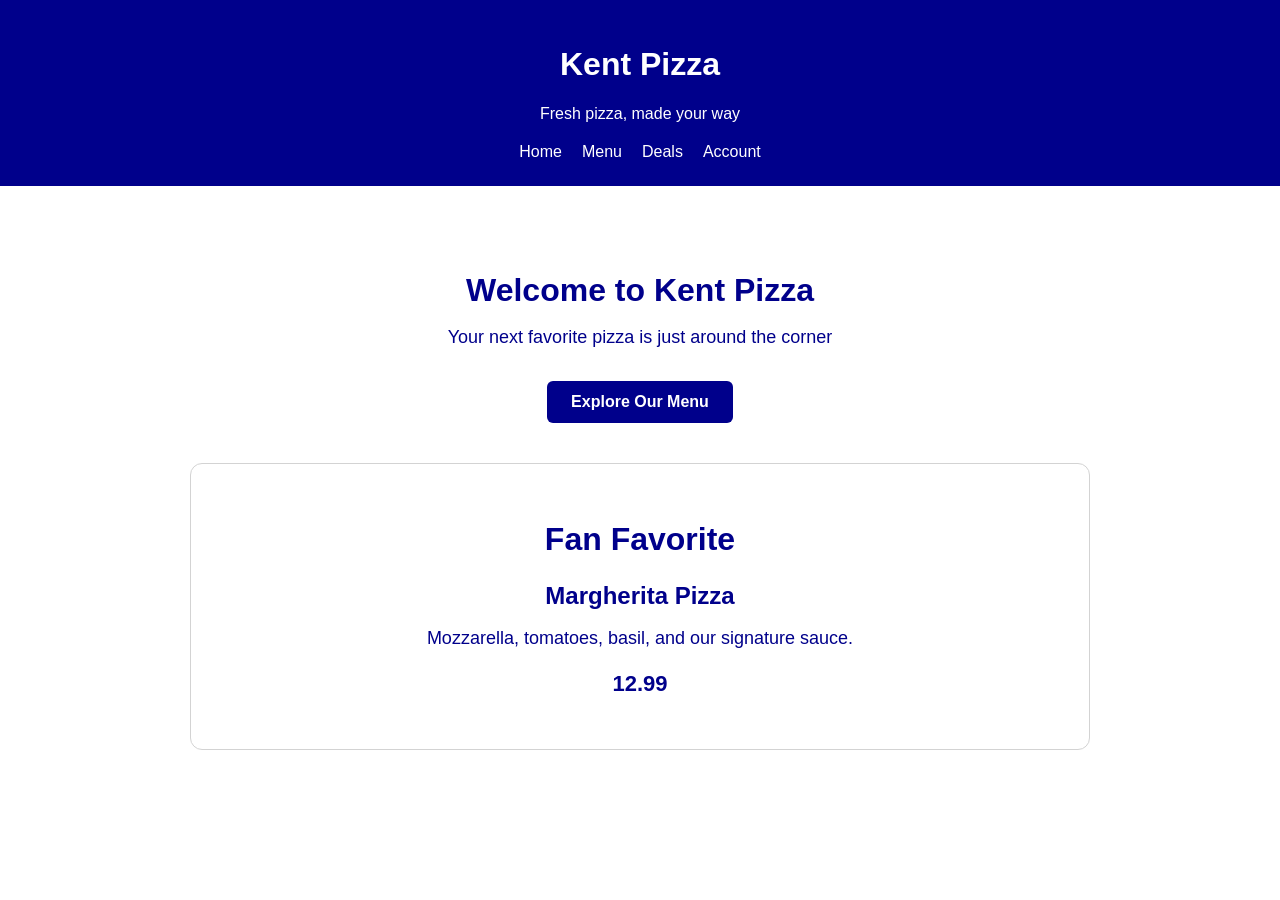
==== index.html @ 86f57eec "Add initial pizza restuarant website" ====
<!DOCTYPE html>
<html lang="en">
<head>
    <meta charset="UTF-8">
    <meta name="viewpoint" content="width=device-width, initial-scale=1.0">
    <title>Kent Pizza</title>
    <link rel="stylesheet" href="style.css">
</head>
<body>
    <header>
        <h1>Kent Pizza</h1>
        <p>Fresh pizza, made your way</p>
        <nav>
            <a href="index.html">Home</a>
            <a href="menu.html">Menu</a>
            <a href="deals.html">Deals</a>
            <a href="account.html">Account</a>
        </nav>
    </header>
    <main>
        <h2>Welcome to Kent Pizza</h2>
        <p>Your next favorite pizza is just around the corner</p>
        <a href="menu.html" class="button">Explore Our Menu</a>
        <section class="featured">
            <h2>Fan Favorite</h2>
            <h3>Margherita Pizza</h3>
            <p>Mozzarella, tomatoes, basil, and our signature sauce.</p>
            <p class="price">12.99</p>
        </section>
    </main>
    <script src="script.js"></script>
</body>
</html>
---- style.css ----
body{
    background-color: white;
    color: darkblue;
    font-family: Arial, sans-serif;
    margin: 0;
}

header{
    background-color: darkblue;
    color: white;
    padding: 25px;
    text-align: center;
}

nav{
    display: flex;
    justify-content: center;
    gap: 20px;
    margin-top: 20px;
}

nav a{
    color: white;
    text-decoration: none;
}

nav a:hover{
    color: gold;
}

main{
    max-width: 900px;
    margin: 40px auto;
    padding: 20px;
    text-align: center;
}

main h2{
    font-size: 32px;
    margin-bottom: 15px;
}

main p{
    font-size: 18px;
    line-height: S1.6;
}

.button{
    display: inline-block;
    background-color: darkblue;
    color: white;
    padding: 12px 24px;
    margin-top: 15px;
    border-radius: 6px;
    text-decoration: none;
    font-weight: bold;
}

.button:hover{
    background-color: gold;
}

.featured{
    background-color: white;
    padding: 30px;
    margin-top: 40px;
    border-radius: 12px;
    border: 1px solid lightgrey;
}

.featured h2{
    color: darkblue;
}

.featured h3{
    font-size: 24px;
    margin-bottom: 10px;
}

.price{
    font-size: 22px;
    font-weight: bold;
    color: darkblue;
}
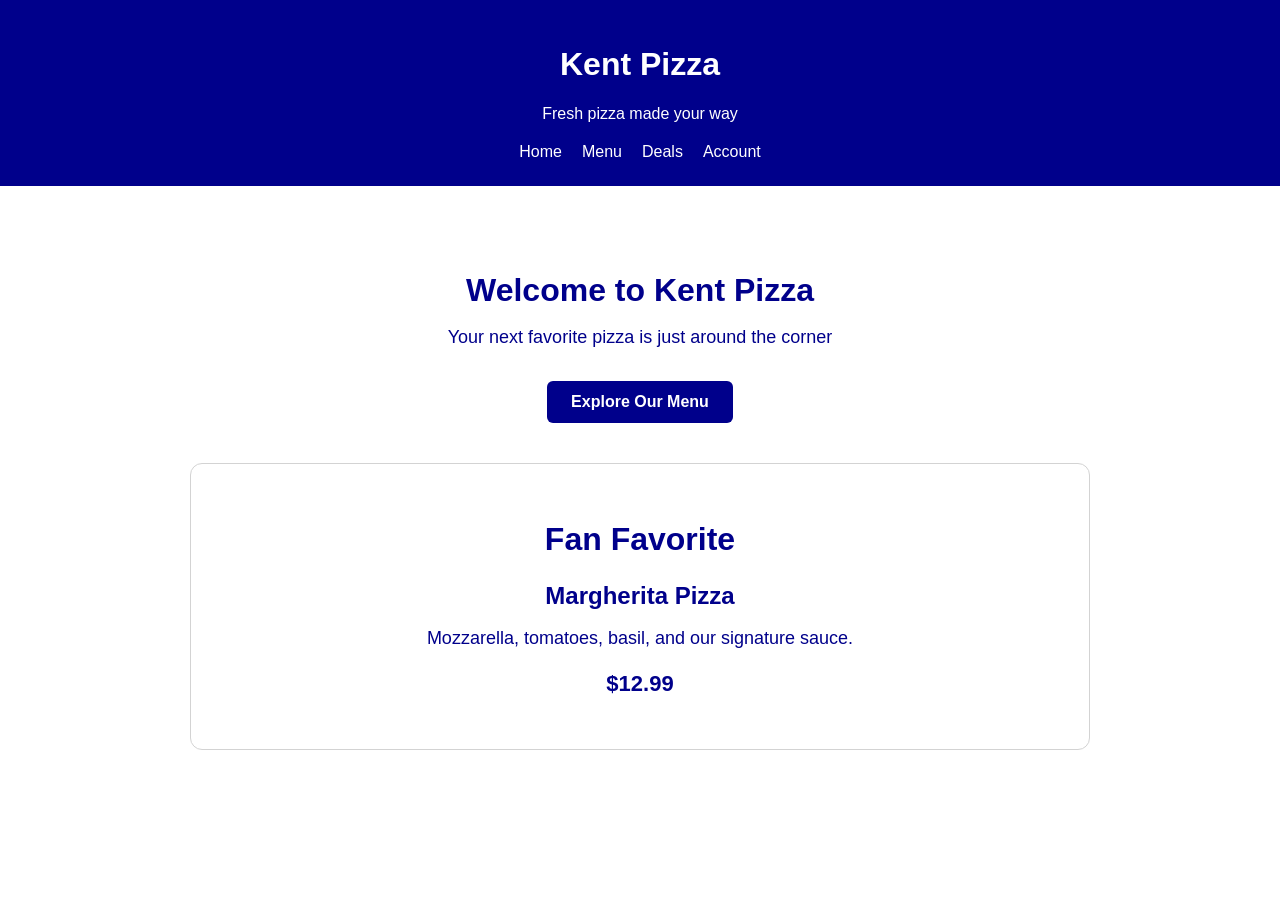
==== commit 4b293c19: "Add restuarant pages and account form" ====
--- a/index.html
+++ b/index.html
@@ -9,7 +9,7 @@
 <body>
     <header>
         <h1>Kent Pizza</h1>
-        <p>Fresh pizza, made your way</p>
+        <p>Fresh pizza made your way</p>
         <nav>
             <a href="index.html">Home</a>
             <a href="menu.html">Menu</a>
@@ -25,7 +25,7 @@
             <h2>Fan Favorite</h2>
             <h3>Margherita Pizza</h3>
             <p>Mozzarella, tomatoes, basil, and our signature sauce.</p>
-            <p class="price">12.99</p>
+            <p class="price">$12.99</p>
         </section>
     </main>
     <script src="script.js"></script>
--- a/style.css
+++ b/style.css
@@ -82,3 +82,35 @@
     font-weight: bold;
     color: darkblue;
 }
+
+#account-form{
+    display: flex;
+    flex-direction: column;
+    gap: 10px;
+    max-width: 400px;
+    margin: 20px auto;
+    text-align: left;
+}
+
+#account-form input{
+    padding: 12px;
+    border: 1px solid gold;
+    border-radius: 6px;
+    font-size: 16px;
+}
+
+#account-form label{
+    font-weight: bold;
+}
+
+#account-form button{
+    cursor: pointer;
+    border: none;
+    font-size: 16px;
+}
+
+#account-message{
+    text-align: center;
+    font-weight: bold;
+    color: darkblue;
+}
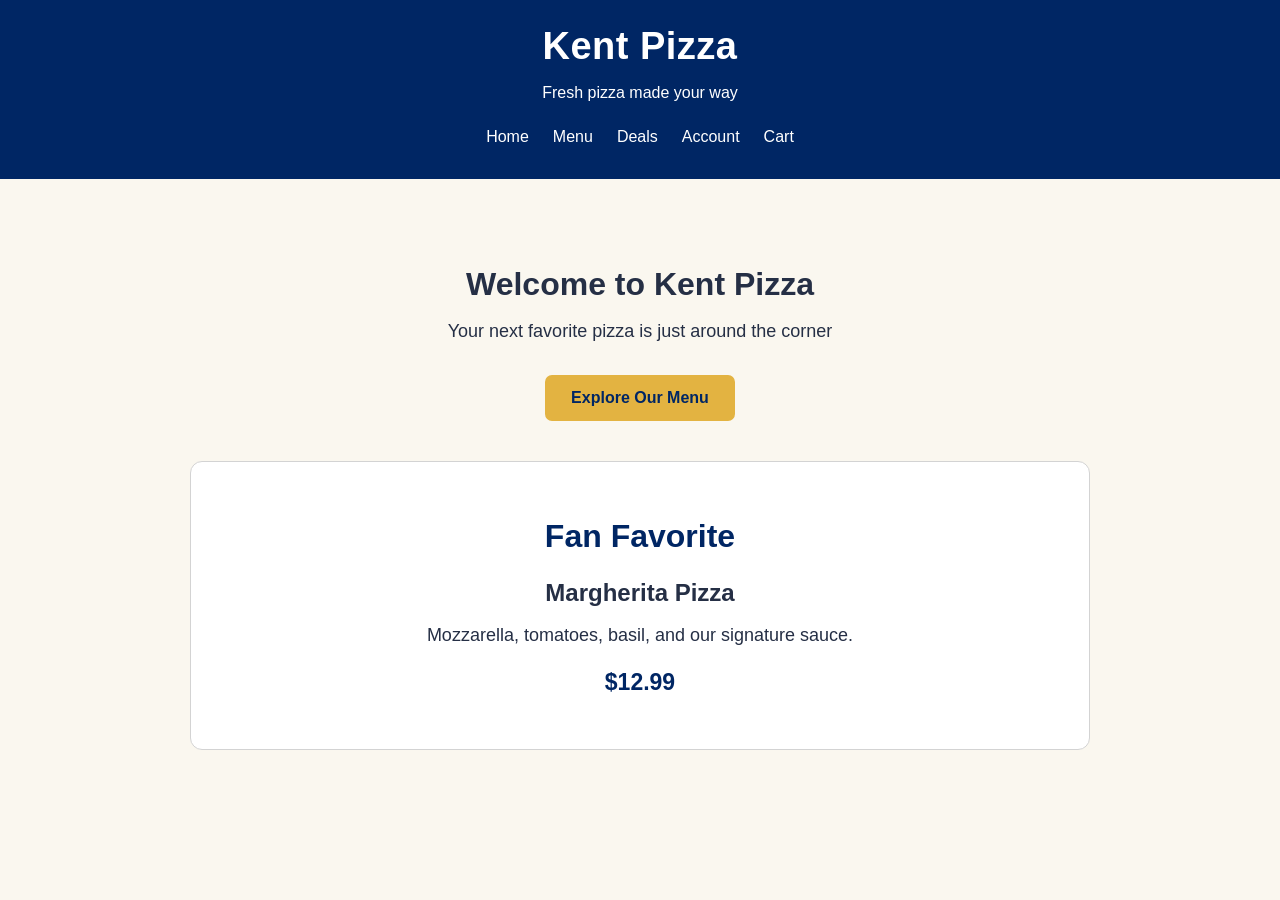
==== commit 2fc79d2b: "Polish site styling and improve pizza ordering" ====
--- a/index.html
+++ b/index.html
@@ -15,6 +15,7 @@
             <a href="menu.html">Menu</a>
             <a href="deals.html">Deals</a>
             <a href="account.html">Account</a>
+            <a href="cart.html">Cart</a>
         </nav>
     </header>
     <main>
--- a/style.css
+++ b/style.css
@@ -1,15 +1,21 @@
 body{
-    background-color: white;
-    color: darkblue;
+    background-color: #FAF7EF;
+    color: #252F45;
     font-family: Arial, sans-serif;
     margin: 0;
 }
 
 header{
-    background-color: darkblue;
-    color: white;
+    background-color: #002664;
+    color: #FFFFFF;
     padding: 25px;
     text-align: center;
+}
+
+header h1{
+    font-size: 38px;
+    margin: 0;
+    letter-spacing: 0.5px;
 }
 
 nav{
@@ -22,10 +28,14 @@
 nav a{
     color: white;
     text-decoration: none;
+    padding: 6px 2px;
+    border-bottom: 2px solid transparent;
+    transition: color 0.2s, border-color 0.2s;
 }
 
 nav a:hover{
-    color: gold;
+    color: #E3B341;
+    border-bottom-color: #E3B341
 }
 
 main{
@@ -47,21 +57,27 @@
 
 .button{
     display: inline-block;
-    background-color: darkblue;
-    color: white;
+    background-color: #E3B341;
+    color: #002664;
+    border: 2px solid #E3B341;
     padding: 12px 24px;
     margin-top: 15px;
-    border-radius: 6px;
+    border-radius: 7px;
+    transition: background-color 0.2s, color 0.2s;
     text-decoration: none;
     font-weight: bold;
 }
 
 .button:hover{
-    background-color: gold;
+    background-color: #002664;
+    color: #FFFFFF;
+    border-color: #002664;
 }
 
 .featured{
-    background-color: white;
+    border-top: 4px solid #E3B341
+    box-shadow: 0 5px 16px rgba(0, 38, 100, 0.06);
+    background-color: #FFFFFF;
     padding: 30px;
     margin-top: 40px;
     border-radius: 12px;
@@ -69,7 +85,7 @@
 }
 
 .featured h2{
-    color: darkblue;
+    color: #002664;
 }
 
 .featured h3{
@@ -78,9 +94,9 @@
 }
 
 .price{
-    font-size: 22px;
+    font-size: 23px;
     font-weight: bold;
-    color: darkblue;
+    color: #002664;
 }
 
 #account-form{
@@ -94,7 +110,7 @@
 
 #account-form input{
     padding: 12px;
-    border: 1px solid gold;
+    border: 1px solid #D5CBAF;
     border-radius: 6px;
     font-size: 16px;
 }
@@ -112,5 +128,5 @@
 #account-message{
     text-align: center;
     font-weight: bold;
-    color: darkblue;
+    color: #002664;
 }
